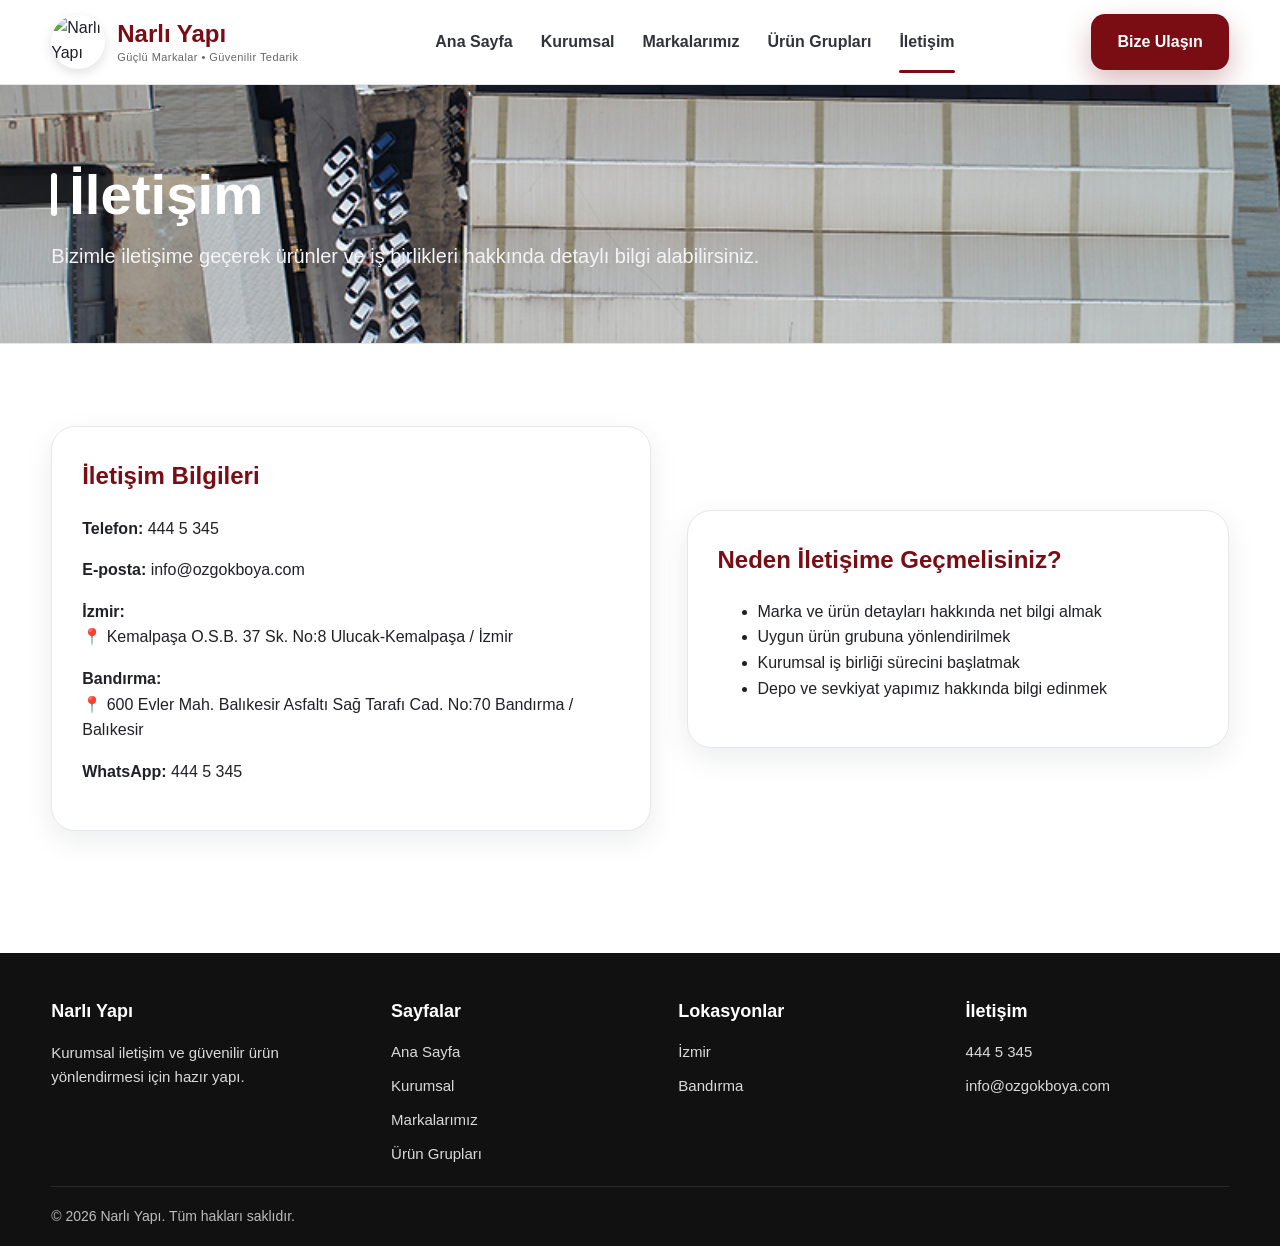
==== iletisim.html @ ac10e402 "Update iletisim.html" ====
<!DOCTYPE html>
<html lang="tr"><head><meta charset="UTF-8"><meta name="viewport" content="width=device-width, initial-scale=1.0"><title>İletişim - Narlı Yapı</title><link rel="stylesheet" href="style.css"></head><body>
<header class="topbar"><div class="container nav"><a class="brand" href="index.html">
  <img src="assets/logo.png" alt="Narlı Yapı logo" class="logo-img">
  <div class="brand-text">
    <strong>Narlı Yapı</strong>
    <span>Güçlü Markalar • Güvenilir Tedarik</span>
  </div>
</a><nav class="nav-links"><a href="index.html">Ana Sayfa</a><a href="kurumsal.html">Kurumsal</a><a href="markalarimiz.html">Markalarımız</a><a href="urun-gruplari.html">Ürün Grupları</a><a class="active" href="iletisim.html">İletişim</a></nav><a class="cta-btn" href="iletisim.html">Bize Ulaşın</a></div></header>
<section class="subhero subhero-iletisim">
  <div class="container">
    <div class="subhero-head">
      <h1>İletişim</h1>
      <p>Bizimle iletişime geçerek ürünler ve iş birlikleri hakkında detaylı bilgi alabilirsiniz.</p>
    </div>
  </div>
</section><section class="section"><div class="container two-col"><div class="content-block"><h2>İletişim Bilgileri</h2><p><strong>Telefon:</strong> 444 5 345</p><p><strong>E-posta:</strong> info@ozgokboya.com</p>
<p>
  <strong>İzmir:</strong><br>
  <a href="https://www.google.com/maps/place/%C3%96zg%C3%B6k+Yap%C4%B1/@38.4639927,27.3514496,14z/data=!4m6!3m5!1s0x14bbd80a99f72885:0x9733e4ff3e2e79d2!8m2!3d38.4661518!4d27.3461819!16s%2Fg%2F11b7q7ljq0?entry=ttu&g_ep=EgoyMDI2MDQwMS4wIKXMDSoASAFQAw%3D%3D"
     target="_blank">
    📍 Kemalpaşa O.S.B. 37 Sk. No:8 Ulucak-Kemalpaşa / İzmir
  </a>
</p>
<p>
  <strong>Bandırma:</strong><br>
  <a href="https://www.google.com/maps/place/Kap%C3%A7ak+Depo/@40.3057307,28.0176553,17z/data=!3m1!4b1!4m6!3m5!1s0x14b70034d7b9df49:0x169941f53b17f3d0!8m2!3d40.3057266!4d28.0202302!16s%2Fg%2F1ptxd90t3?entry=ttu&g_ep=EgoyMDI2MDQwMS4wIKXMDSoASAFQAw%3D%3D"
     target="_blank">
    📍 600 Evler Mah. Balıkesir Asfaltı Sağ Tarafı Cad. No:70 Bandırma / Balıkesir
  </a>
</p>
<p><strong>WhatsApp:</strong> 444 5 345</p></div><div class="content-block"><h2>Neden İletişime Geçmelisiniz?</h2><ul><li>Marka ve ürün detayları hakkında net bilgi almak</li><li>Uygun ürün grubuna yönlendirilmek</li><li>Kurumsal iş birliği sürecini başlatmak</li><li>Depo ve sevkiyat yapımız hakkında bilgi edinmek</li></ul></div></div></section>
<footer class="footer"><div class="container"><div class="footer-grid"><div><h4>Narlı Yapı</h4><p>Kurumsal iletişim ve güvenilir ürün yönlendirmesi için hazır yapı.</p></div><div><h4>Sayfalar</h4><ul><li><a href="index.html">Ana Sayfa</a></li><li><a href="kurumsal.html">Kurumsal</a></li><li><a href="markalarimiz.html">Markalarımız</a></li><li><a href="urun-gruplari.html">Ürün Grupları</a></li></ul></div><div><h4>Lokasyonlar</h4><ul><li>İzmir</li><li>Bandırma</li></ul></div><div><h4>İletişim</h4><ul><li>444 5 345</li><li>info@ozgokboya.com</li></ul></div></div><div class="copyright">© 2026 Narlı Yapı. Tüm hakları saklıdır.</div></div></footer>
</body></html>
---- style.css ----
:root{
  --primary:#7A0C14;
  --primary-dark:#5f0910;
  --accent:#C62828;
  --accent-hover:#A31521;
  --light:#F8F8F8;
  --soft:#F3F4F6;
  --text:#202124;
  --muted:#5f6368;
  --border:#e5e7eb;
  --shadow:0 10px 30px rgba(17,24,39,.08);
  --radius:18px;
}

*{box-sizing:border-box}

html{scroll-behavior:smooth}

body{
  margin:0;
  font-family:Arial,Helvetica,sans-serif;
  color:var(--text);
  background:#fff;
  line-height:1.6;
}

a{text-decoration:none;color:inherit}
img{max-width:100%;display:block}

.container{
  width:min(1180px,92%);
  margin:0 auto;
}

/* Header */
.topbar{
  position:sticky;
  top:0;
  z-index:50;
  background:rgba(255,255,255,.96);
  backdrop-filter:saturate(160%) blur(10px);
  border-bottom:1px solid var(--border);
}

.nav{
  display:flex;
  align-items:center;
  justify-content:space-between;
  gap:24px;
  padding:14px 0;
}

.brand{
  display:flex;
  align-items:center;
  gap:12px;
  min-width:0;
}

.logo-img{
  width:54px;
  height:54px;
  object-fit:contain;
  border-radius:50%;
  background:#fff;
  box-shadow:0 4px 12px rgba(0,0,0,.12);
  flex-shrink:0;
}

.brand-text{
  display:flex;
  flex-direction:column;
  line-height:1.1;
}

.brand-text strong{
  display:block;
  font-size:24px;
  color:var(--primary);
  font-weight:800;
}

.brand-text span{
  display:block;
  font-size:11px;
  color:#666;
  margin-top:4px;
  letter-spacing:.04em;
}

.nav-links{
  display:flex;
  gap:28px;
  align-items:center;
  flex-wrap:wrap;
}

.nav-links a{
  font-weight:700;
  color:#30333a;
  position:relative;
  padding:8px 0;
}

.nav-links a.active::after,
.nav-links a:hover::after{
  content:"";
  position:absolute;
  left:0;
  bottom:-10px;
  width:100%;
  height:3px;
  background:var(--primary);
  border-radius:3px;
}

.cta-btn,
.outline-btn,
.small-btn{
  display:inline-flex;
  align-items:center;
  justify-content:center;
  border-radius:12px;
  font-weight:700;
  transition:.25s ease;
}

.cta-btn{
  background:var(--primary);
  color:#fff;
  padding:15px 26px;
  box-shadow:0 12px 28px rgba(122,12,20,.28);
  border-radius:14px;
  font-size:16px;
}

.cta-btn:hover{
  background:var(--accent-hover);
  transform:translateY(-1px);
}

.outline-btn{
  border:2px solid rgba(255,255,255,.95);
  color:#fff;
  padding:13px 24px;
  border-radius:14px;
  font-size:16px;
}

.outline-btn:hover{
  background:#fff;
  color:var(--primary);
}

.small-btn{
  padding:11px 16px;
  background:var(--primary);
  color:#fff;
  font-size:14px;
}

.small-btn:hover{
  background:var(--accent-hover);
}

/* Hero */
.hero{
  position:relative;
  min-height:78vh;
  overflow:hidden;
  display:flex;
  align-items:center;
}

.hero-bg{
  position:absolute;
  inset:0;
  background-size:cover;
  background-position:center;
  background-repeat:no-repeat;
  z-index:0;
  animation:heroSlider 18s infinite;
}

.hero::before{
  content:"";
  position:absolute;
  inset:0;
  background:linear-gradient(
    90deg,
    rgba(0,0,0,.7) 0%,
    rgba(0,0,0,.4) 40%,
    transparent 100%
  );
  z-index:1;
}

.hero-inner{
  position:relative;
  z-index:2;
  padding:96px 0 88px;
  color:#fff;
  max-width:760px;
  margin-left:200px;
}

.eyebrow{
  display:inline-block;
  font-size:13px;
  font-weight:800;
  letter-spacing:1.3px;
  text-transform:uppercase;
  margin-bottom:14px;
  color:#f5d5d8;
}

.hero h1{
  font-size:clamp(32px, 5vw, 56px);
  line-height:1.1;
  margin:0 0 24px;
  font-weight:800;
  max-width:1000px;
  letter-spacing:-0.02em;
  text-shadow:0 2px 10px rgba(0,0,0,.3);
}

.hero p{
  font-size:18px;
  line-height:1.6;
  max-width:550px;
  color:rgba(255,255,255,.9);
  margin:0 0 40px;
  text-shadow:0 1px 5px rgba(0,0,0,.2);
}

.hero-actions{
  display:flex;
  gap:14px;
  flex-wrap:wrap;
}

@keyframes heroSlider{
  0%{
    background-image:url('assets/hero-depo.png');
  }
  33%{
    background-image:url('assets/izmir-depo.png');
  }
  66%{
    background-image:url('assets/bandirma-depo.png');
  }
  100%{
    background-image:url('assets/hero-depo.png');
  }
}

/* Generic sections */
.section{
  padding:82px 0;
}

.section.alt{
  background:var(--light);
}

.section-head{
  max-width:760px;
  margin:0 auto 34px;
  text-align:center;
}

.section-head.left{
  text-align:left;
  margin:0 0 30px;
}

.section-head h2{
  margin:0 0 10px;
  font-size:clamp(30px,4vw,46px);
  line-height:1.12;
  color:var(--primary);
}

.section-head p{
  margin:0;
  color:var(--muted);
  font-size:18px;
}

.two-col{
  display:grid;
  grid-template-columns:1.05fr .95fr;
  gap:36px;
  align-items:center;
}

.about-card{
  background:#fff;
  border:1px solid var(--border);
  padding:34px;
  border-radius:24px;
  box-shadow:var(--shadow);
}

.about-card p{
  margin:0 0 16px;
  color:#3f4349;
  font-size:18px;
}

.about-photo img{
  border-radius:24px;
  box-shadow:var(--shadow);
  min-height:420px;
  object-fit:cover;
}

/* Brands */
.brand-grid{
  display:grid;
  grid-template-columns:repeat(4,minmax(0,1fr));
  gap:22px;
}

.brand-card{
  background:#fff;
  border:1px solid var(--border);
  border-radius:22px;
  padding:22px;
  box-shadow:var(--shadow);
  transition:.22s ease;
  display:flex;
  flex-direction:column;
  gap:14px;
  height:100%;
}

.brand-card:hover{
  transform:translateY(-6px);
  border-color:#e9c4c7;
  box-shadow:0 14px 34px rgba(122,12,20,.12);
}

.brand-logo{
  height:78px;
  display:flex;
  align-items:center;
  justify-content:center;
  padding:10px;
  background:var(--light);
  border-radius:16px;
}

.brand-logo img{
  max-height:54px;
  width:auto;
  max-width:100%;
}

.brand-card h3{
  margin:0;
  font-size:24px;
  color:var(--primary);
}

.brand-card p{
  margin:0;
  color:var(--muted);
}

.brand-links{
  display:flex;
  gap:10px;
  flex-wrap:wrap;
  margin-top:auto;
}

/* Why us */
.why-us{
  padding:90px 0;
  background:#f7f7f7;
}

.section-tag{
  text-align:center;
  color:#A31521;
  font-size:13px;
  font-weight:700;
  text-transform:uppercase;
  letter-spacing:.08em;
  margin-bottom:10px;
}

.why-title{
  text-align:center;
  font-size:38px;
  color:#7A0C14;
  margin:0 0 14px;
  line-height:1.15;
}

.section-desc{
  max-width:780px;
  margin:0 auto 42px;
  text-align:center;
  color:#555;
  font-size:17px;
  line-height:1.7;
}

.why-grid{
  display:grid;
  grid-template-columns:repeat(4,1fr);
  gap:24px;
}

.why-card{
  background:#fff;
  border:1px solid #ececec;
  border-radius:18px;
  padding:26px 22px;
  box-shadow:0 8px 24px rgba(0,0,0,.06);
  transition:all .3s ease;
  border-top:4px solid transparent;
}

.why-card:hover{
  transform:translateY(-6px);
  border-top-color:#A31521;
  box-shadow:0 16px 34px rgba(0,0,0,.10);
}

.why-icon{
  width:56px;
  height:56px;
  border-radius:14px;
  background:#7A0C14;
  color:#fff;
  display:flex;
  align-items:center;
  justify-content:center;
  font-size:22px;
  margin-bottom:18px;
}

.why-card h3{
  margin:0 0 12px;
  color:#7A0C14;
  font-size:22px;
  line-height:1.3;
}

.why-card p{
  margin:0;
  font-size:16px;
  line-height:1.7;
  color:#555;
}

/* Depots */
.depot-grid{
  display:grid;
  grid-template-columns:repeat(2, 1fr);
  gap:32px;
  max-width:1000px;
  margin:0 auto;
  align-items:stretch;
}

.depot-link{
  display:block;
  text-decoration:none;
  color:inherit;
  height:100%;
}

.depot-card{
  background:#fff;
  border-radius:24px;
  overflow:hidden;
  border:1px solid var(--border);
  box-shadow:var(--shadow);
  height:100%;
  width:100%;
  transition:.3s ease;
}

.depot-card img{
  width:100%;
  aspect-ratio:16 / 9;
  object-fit:cover;
  display:block;
}

.depot-body{
  padding:18px 20px;
}

.depot-body h3{
  margin:0 0 6px;
  color:var(--primary);
  font-size:23px;
}

.depot-body p{
  margin:0;
  color:var(--muted);
}

.depot-link:hover .depot-card{
  transform:translateY(-6px);
  box-shadow:0 16px 34px rgba(122,12,20,.12);
}

/* Contact strip */
.contact-strip{
  background:linear-gradient(135deg,var(--primary) 0%, #991b1b 100%);
  color:#fff;
  border-radius:28px;
  padding:34px;
  box-shadow:var(--shadow);
}

.contact-grid{
  display:grid;
  grid-template-columns:1.15fr .85fr;
  gap:28px;
  align-items:center;
}

.contact-list{
  display:grid;
  gap:12px;
}

.contact-item{
  background:rgba(255,255,255,.08);
  border:1px solid rgba(255,255,255,.12);
  border-radius:16px;
  padding:14px 16px;
}

.contact-item strong{
  display:block;
  font-size:13px;
  letter-spacing:.8px;
  text-transform:uppercase;
  color:#f7d7da;
  margin-bottom:4px;
}

.contact-item a{
  color:inherit;
  text-decoration:none;
}

.contact-item a:hover{
  text-decoration:underline;
}

/* Footer */
.footer{
  background:#111;
  color:#ececec;
  padding:44px 0 18px;
  margin-top:40px;
}

.footer-grid{
  display:grid;
  grid-template-columns:1.2fr 1fr 1fr 1fr;
  gap:24px;
  margin-bottom:20px;
}

.footer h4{
  margin:0 0 14px;
  color:#fff;
  font-size:18px;
}

.footer p,
.footer li,
.footer a{
  color:#dadada;
  font-size:15px;
}

.footer ul{
  list-style:none;
  padding:0;
  margin:0;
  display:grid;
  gap:10px;
}

.copyright{
  padding-top:18px;
  border-top:1px solid rgba(255,255,255,.1);
  font-size:14px;
  color:#bdbdbd;
}

/* Sub pages */
.subhero{
  position:relative;
  padding:80px 0 70px;
  border-bottom:1px solid var(--border);
  overflow:hidden;
  background-size:cover;
  background-position:center;
  background-repeat:no-repeat;
}

.subhero .container{
  position:relative;
  z-index:2;
}

.subhero-head{
  max-width:860px;
}

.subhero-head h1{
  margin:0 0 14px;
  font-size:clamp(34px,4.4vw,58px);
  line-height:1.08;
  color:#fff;
  padding-left:18px;
  position:relative;
}

.subhero-head h1::before{
  content:"";
  position:absolute;
  left:0;
  top:8px;
  width:6px;
  height:72%;
  background:#fff;
  border-radius:6px;
}

.subhero-head p{
  margin:0;
  max-width:760px;
  font-size:20px;
  line-height:1.7;
  color:#f4f4f6;
}

.subhero-kurumsal{
  background-image:url('assets/kurumsal-bg.png');
}

.subhero-markalar{
  background-image:url('assets/markalar-bg.png');
}

.subhero-urunler{
  background-image:url('assets/urunler-bg.png');
}

.subhero-iletisim{
  background-image:url('assets/iletisim-bg.png');
}

.content-block{
  background:#fff;
  border:1px solid var(--border);
  box-shadow:var(--shadow);
  border-radius:24px;
  padding:30px;
}

.content-block h2,
.content-block h3{
  color:var(--primary);
  margin-top:0;
}

.product-list{
  display:grid;
  grid-template-columns:repeat(2,minmax(0,1fr));
  gap:18px;
}

.product-list .content-block ul{
  margin:0;
  padding-left:20px;
  color:var(--muted);
}

.note{
  font-size:14px;
  color:var(--muted);
}

/* Responsive */
@media (max-width:1100px){
  .brand-grid,
  .why-grid{
    grid-template-columns:repeat(2,minmax(0,1fr));
  }

  .two-col,
  .contact-grid,
  .footer-grid,
  .product-list{
    grid-template-columns:1fr;
  }

  .depot-grid{
    grid-template-columns:repeat(2,1fr);
    max-width:900px;
    margin:0 auto;
  }

  .nav{
    flex-wrap:wrap;
  }
}

@media (max-width:900px){
  .depot-grid{
    grid-template-columns:1fr;
    max-width:600px;
    margin:0 auto;
  }
}

@media (max-width:760px){
  .hero{
    min-height:74vh;
  }

  .hero-inner{
    margin-left:0;
    padding:80px 0 72px;
    max-width:100%;
  }

  .hero h1{
    font-size:40px;
  }

  .hero p{
    font-size:17px;
  }

  .nav-links{
    gap:16px;
  }

  .brand-grid,
  .why-grid{
    grid-template-columns:1fr;
  }

  .section{
    padding:64px 0;
  }

  .logo-img{
    width:48px;
    height:48px;
  }

  .brand-text strong{
    font-size:20px;
  }

  .brand-text span{
    font-size:10px;
  }

  .why-title{
    font-size:30px;
  }

  .section-desc{
    font-size:16px;
  }

  .depot-grid{
    grid-template-columns:1fr;
    max-width:100%;
    padding:0 12px;
  }
}
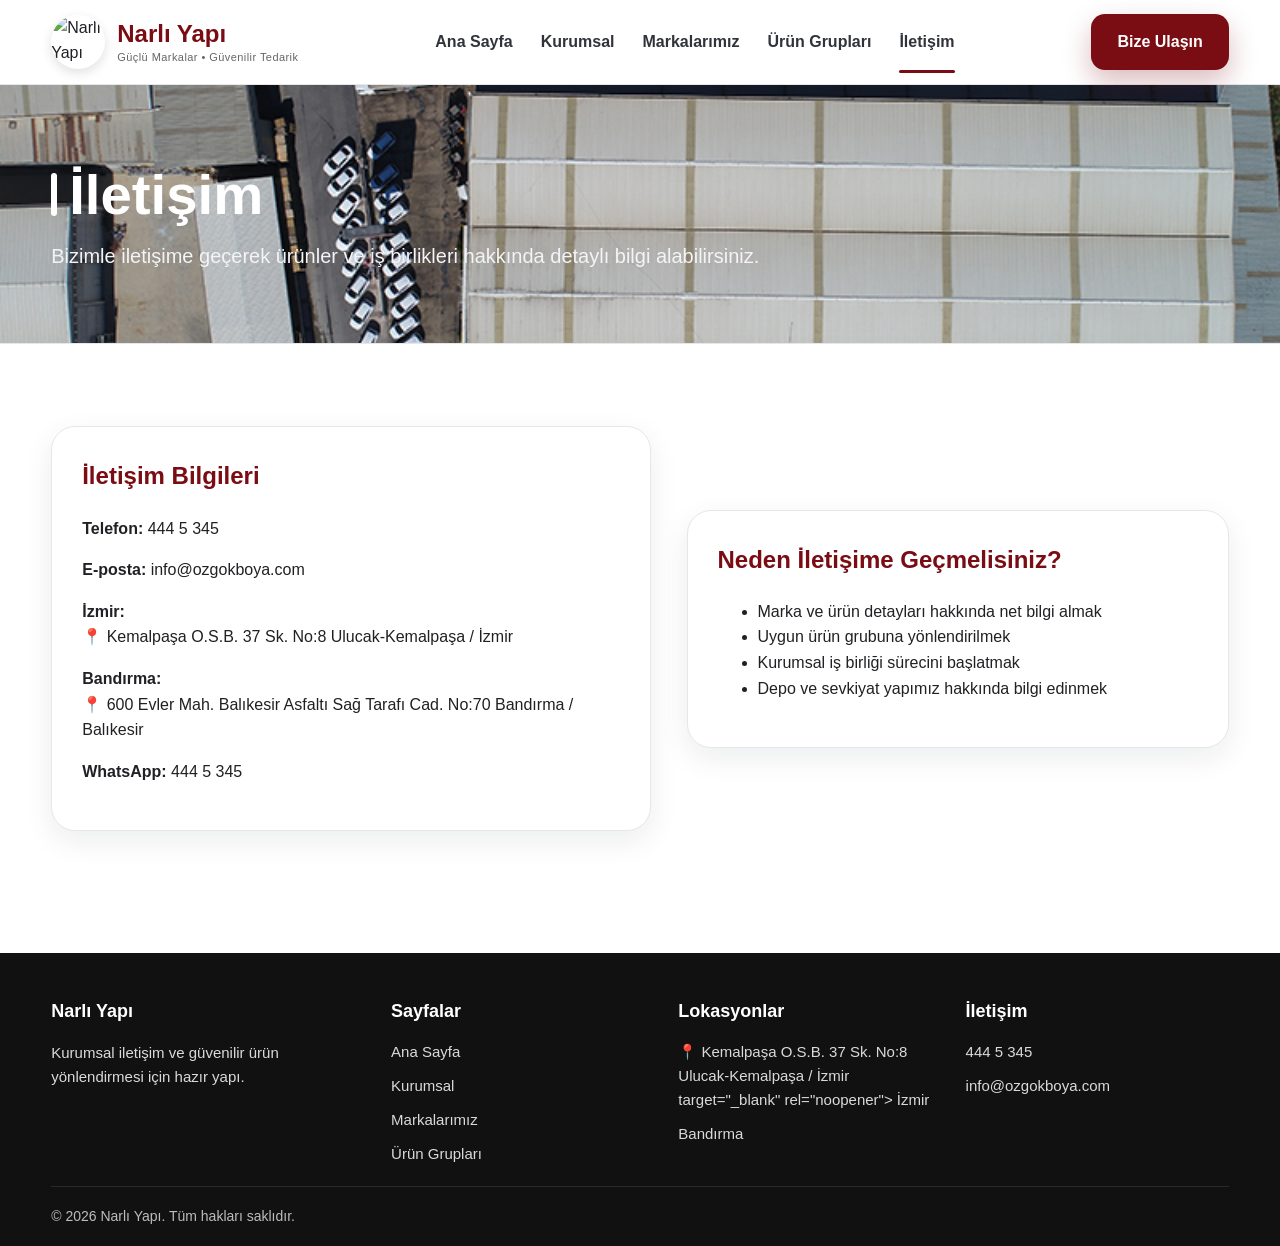
==== commit 587da4fe: "Update iletisim.html" ====
--- a/iletisim.html
+++ b/iletisim.html
@@ -30,5 +30,21 @@
   </a>
 </p>
 <p><strong>WhatsApp:</strong> 444 5 345</p></div><div class="content-block"><h2>Neden İletişime Geçmelisiniz?</h2><ul><li>Marka ve ürün detayları hakkında net bilgi almak</li><li>Uygun ürün grubuna yönlendirilmek</li><li>Kurumsal iş birliği sürecini başlatmak</li><li>Depo ve sevkiyat yapımız hakkında bilgi edinmek</li></ul></div></div></section>
-<footer class="footer"><div class="container"><div class="footer-grid"><div><h4>Narlı Yapı</h4><p>Kurumsal iletişim ve güvenilir ürün yönlendirmesi için hazır yapı.</p></div><div><h4>Sayfalar</h4><ul><li><a href="index.html">Ana Sayfa</a></li><li><a href="kurumsal.html">Kurumsal</a></li><li><a href="markalarimiz.html">Markalarımız</a></li><li><a href="urun-gruplari.html">Ürün Grupları</a></li></ul></div><div><h4>Lokasyonlar</h4><ul><li>İzmir</li><li>Bandırma</li></ul></div><div><h4>İletişim</h4><ul><li>444 5 345</li><li>info@ozgokboya.com</li></ul></div></div><div class="copyright">© 2026 Narlı Yapı. Tüm hakları saklıdır.</div></div></footer>
+<footer class="footer"><div class="container"><div class="footer-grid"><div><h4>Narlı Yapı</h4><p>Kurumsal iletişim ve güvenilir ürün yönlendirmesi için hazır yapı.</p></div><div><h4>Sayfalar</h4><ul><li><a href="index.html">Ana Sayfa</a></li><li><a href="kurumsal.html">Kurumsal</a></li><li><a href="markalarimiz.html">Markalarımız</a></li><li><a href="urun-gruplari.html">Ürün Grupları</a></li></ul></div><div>
+  <h4>Lokasyonlar</h4>
+  <ul>
+    <li>
+      <a href="https://www.google.com/maps/place/%C3%96zg%C3%B6k+Yap%C4%B1/@38.4639927,27.3514496,14z/data=!4m6!3m5!1s0x14bbd80a99f72885:0x9733e4ff3e2e79d2!8m2!3d38.4661518!4d27.3461819!16s%2Fg%2F11b7q7ljq0?entry=ttu&g_ep=EgoyMDI2MDQwMS4wIKXMDSoASAFQAw%3D%3D"
+     target="_blank">
+    📍 Kemalpaşa O.S.B. 37 Sk. No:8 Ulucak-Kemalpaşa / İzmir target="_blank" rel="noopener">
+        İzmir
+      </a>
+    </li>
+    <li>
+      <a href="https://www.google.com/maps/dir/?api=1&destination=40.3057266,28.0202302" target="_blank" rel="noopener">
+        Bandırma
+      </a>
+    </li>
+  </ul>
+</div><div><h4>İletişim</h4><ul><li>444 5 345</li><li>info@ozgokboya.com</li></ul></div></div><div class="copyright">© 2026 Narlı Yapı. Tüm hakları saklıdır.</div></div></footer>
 </body></html>
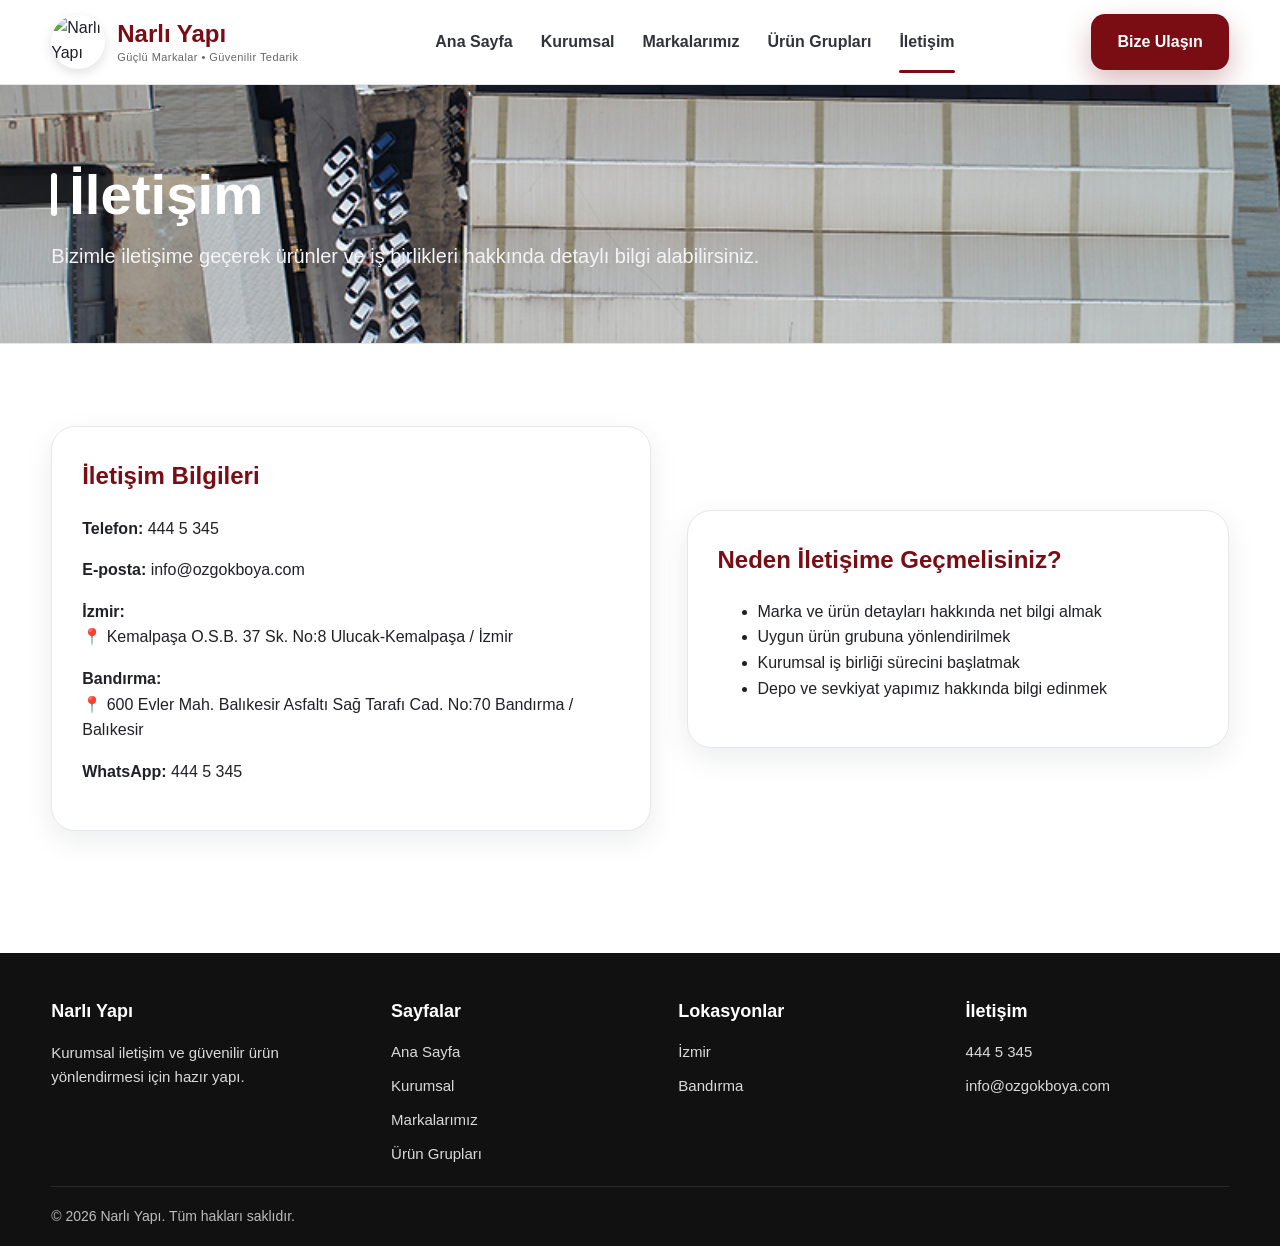
==== commit ed65cd21: "Update iletisim.html" ====
--- a/iletisim.html
+++ b/iletisim.html
@@ -36,12 +36,11 @@
     <li>
       <a href="https://www.google.com/maps/place/%C3%96zg%C3%B6k+Yap%C4%B1/@38.4639927,27.3514496,14z/data=!4m6!3m5!1s0x14bbd80a99f72885:0x9733e4ff3e2e79d2!8m2!3d38.4661518!4d27.3461819!16s%2Fg%2F11b7q7ljq0?entry=ttu&g_ep=EgoyMDI2MDQwMS4wIKXMDSoASAFQAw%3D%3D"
      target="_blank">
-    📍 Kemalpaşa O.S.B. 37 Sk. No:8 Ulucak-Kemalpaşa / İzmir target="_blank" rel="noopener">
         İzmir
       </a>
     </li>
     <li>
-      <a href="https://www.google.com/maps/dir/?api=1&destination=40.3057266,28.0202302" target="_blank" rel="noopener">
+      <a href="https://www.google.com/maps/place/Kap%C3%A7ak+Depo/@40.3057307,28.0176553,17z/data=!3m1!4b1!4m6!3m5!1s0x14b70034d7b9df49:0x169941f53b17f3d0!8m2!3d40.3057266!4d28.0202302!16s%2Fg%2F1ptxd90t3?entry=ttu&g_ep=EgoyMDI2MDQwMS4wIKXMDSoASAFQAw%3D%3D" target="_blank" rel="noopener">
         Bandırma
       </a>
     </li>
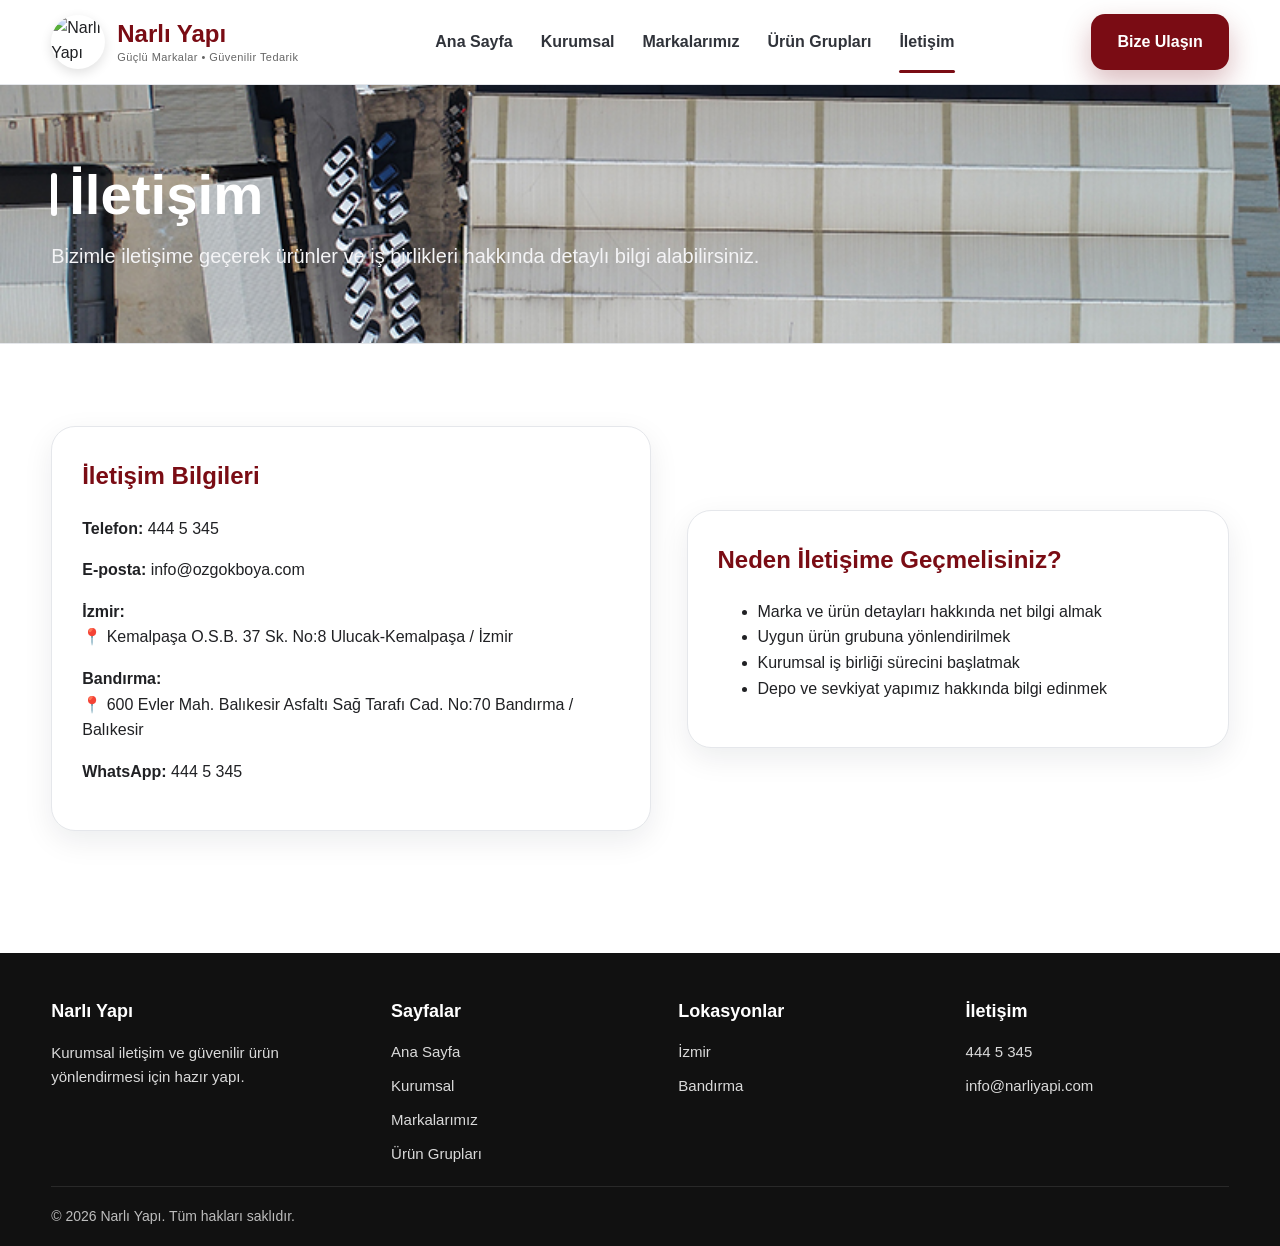
==== commit 61e2fc99: "Update iletisim.html" ====
--- a/iletisim.html
+++ b/iletisim.html
@@ -45,5 +45,5 @@
       </a>
     </li>
   </ul>
-</div><div><h4>İletişim</h4><ul><li>444 5 345</li><li>info@ozgokboya.com</li></ul></div></div><div class="copyright">© 2026 Narlı Yapı. Tüm hakları saklıdır.</div></div></footer>
+</div><div><h4>İletişim</h4><ul><li>444 5 345</li><li>info@narliyapi.com</li></ul></div></div><div class="copyright">© 2026 Narlı Yapı. Tüm hakları saklıdır.</div></div></footer>
 </body></html>
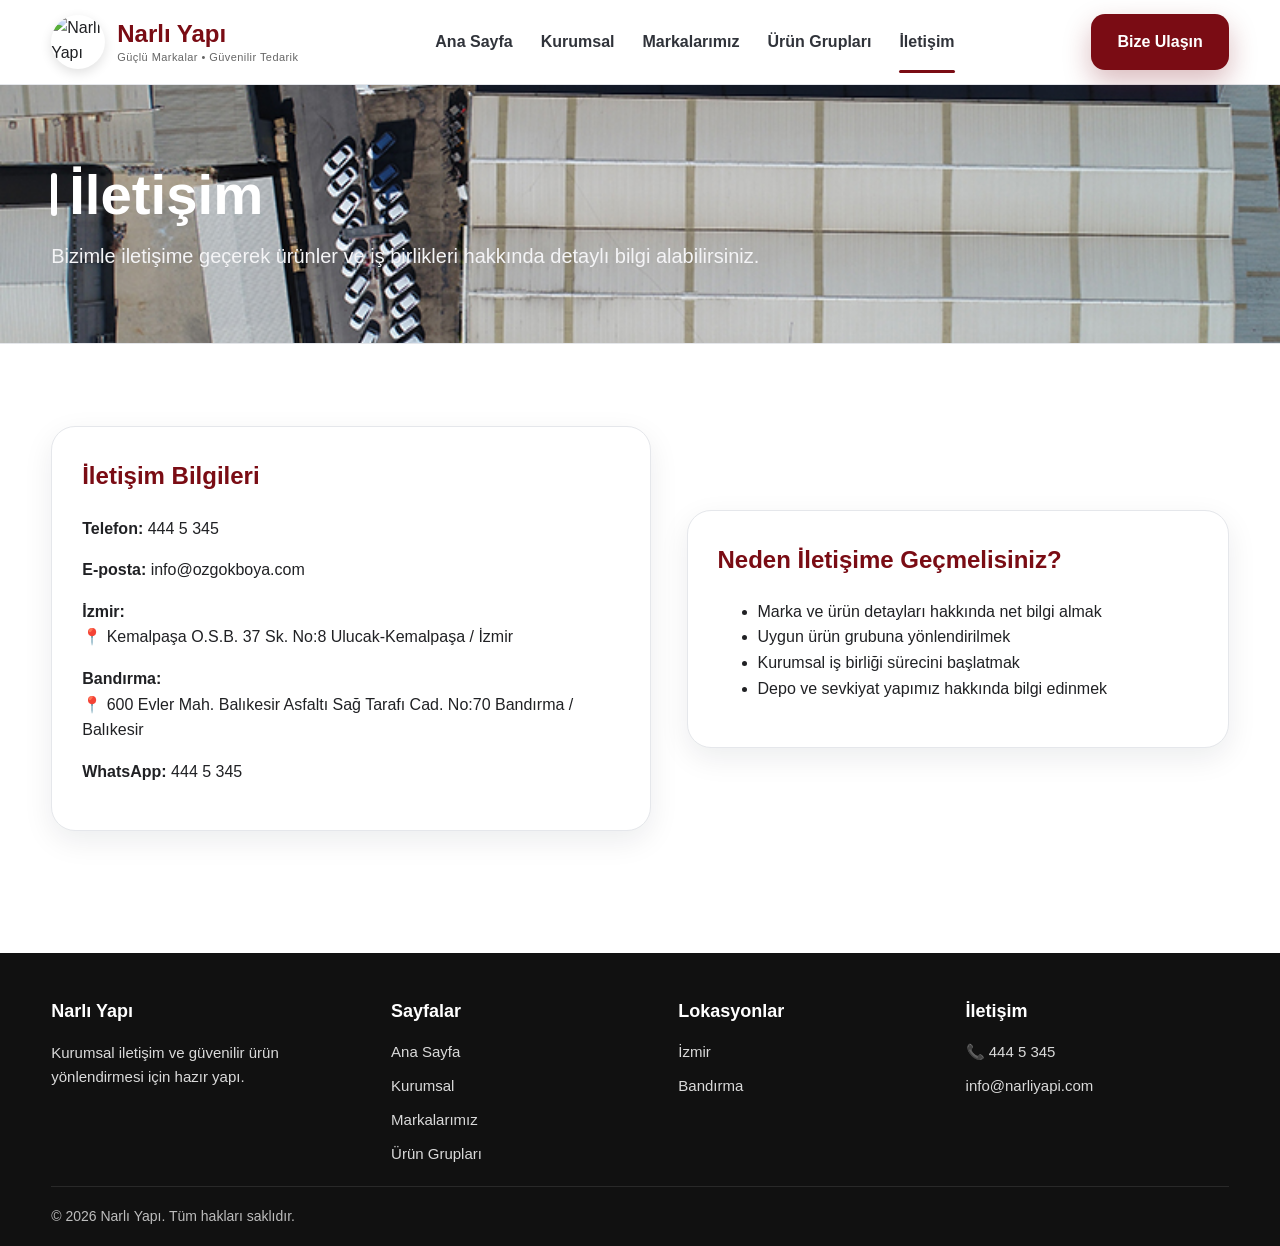
==== commit 8f148e62: "Update iletisim.html" ====
--- a/iletisim.html
+++ b/iletisim.html
@@ -45,5 +45,9 @@
       </a>
     </li>
   </ul>
-</div><div><h4>İletişim</h4><ul><li>444 5 345</li><li>info@narliyapi.com</li></ul></div></div><div class="copyright">© 2026 Narlı Yapı. Tüm hakları saklıdır.</div></div></footer>
+</div><div><h4>İletişim</h4><ul><li>
+  <a href="tel:+904445345" class="phone-link">
+    📞 444 5 345
+  </a>
+</li><li>info@narliyapi.com</li></ul></div></div><div class="copyright">© 2026 Narlı Yapı. Tüm hakları saklıdır.</div></div></footer>
 </body></html>
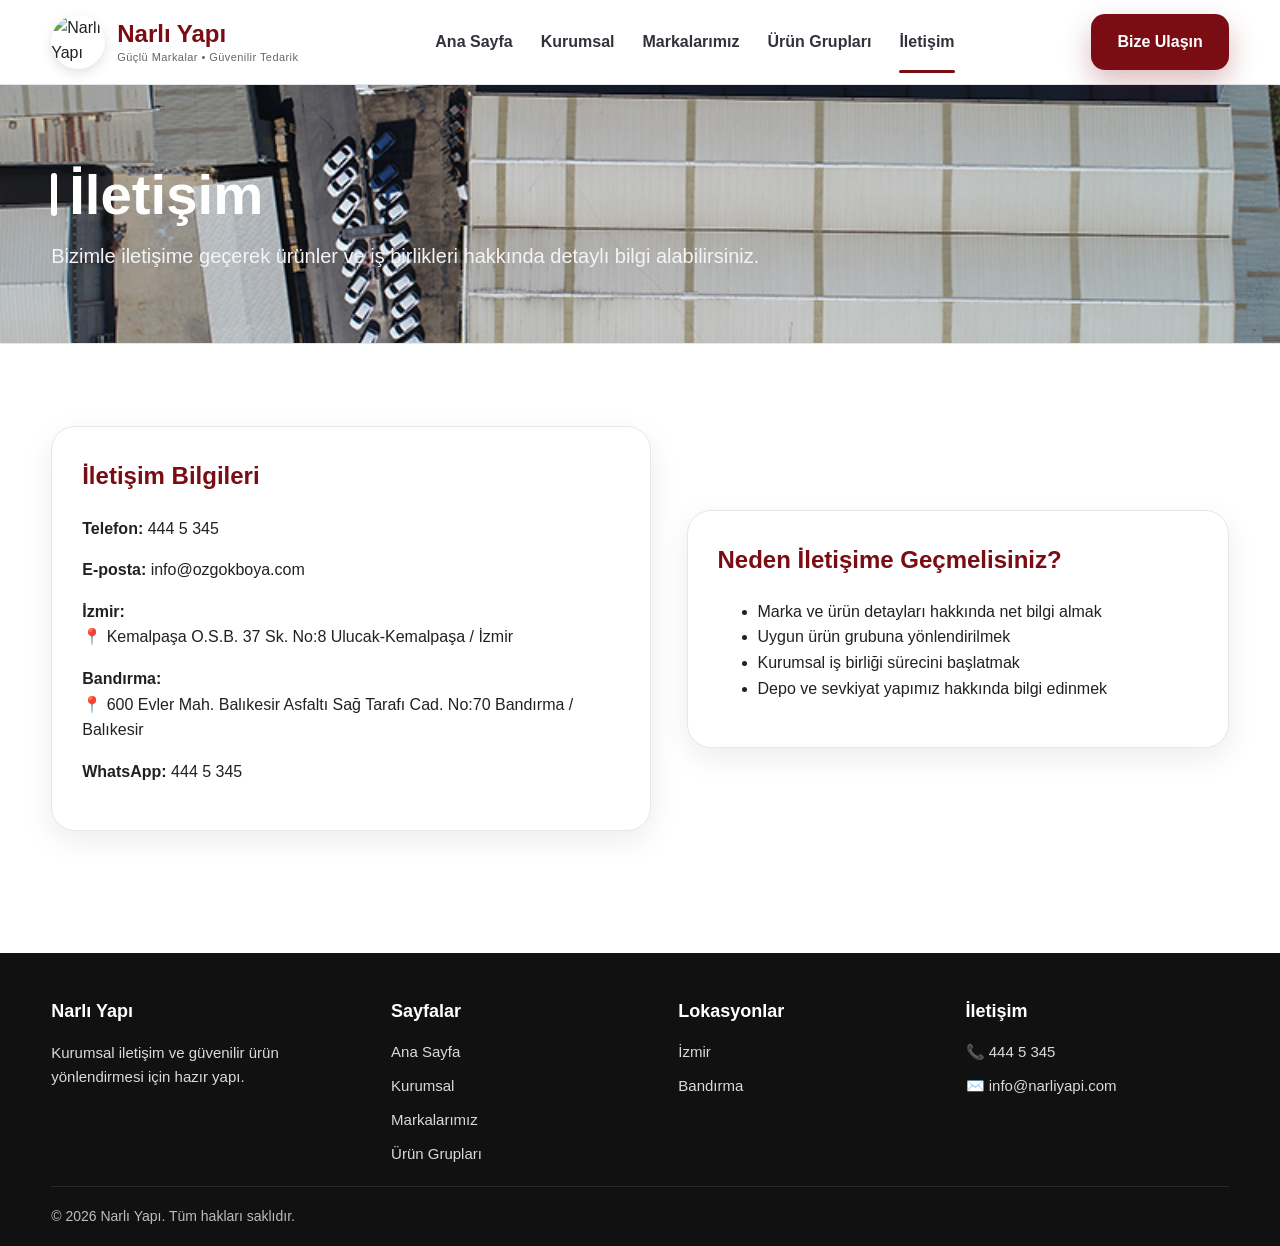
==== commit bdd0c489: "Update iletisim.html" ====
--- a/iletisim.html
+++ b/iletisim.html
@@ -49,5 +49,9 @@
   <a href="tel:+904445345" class="phone-link">
     📞 444 5 345
   </a>
-</li><li>info@narliyapi.com</li></ul></div></div><div class="copyright">© 2026 Narlı Yapı. Tüm hakları saklıdır.</div></div></footer>
+</li><li>
+  <a href="mailto:info@narliyapi.com" class="mail-link">
+    ✉️ info@narliyapi.com
+  </a>
+</li></ul></div></div><div class="copyright">© 2026 Narlı Yapı. Tüm hakları saklıdır.</div></div></footer>
 </body></html>
